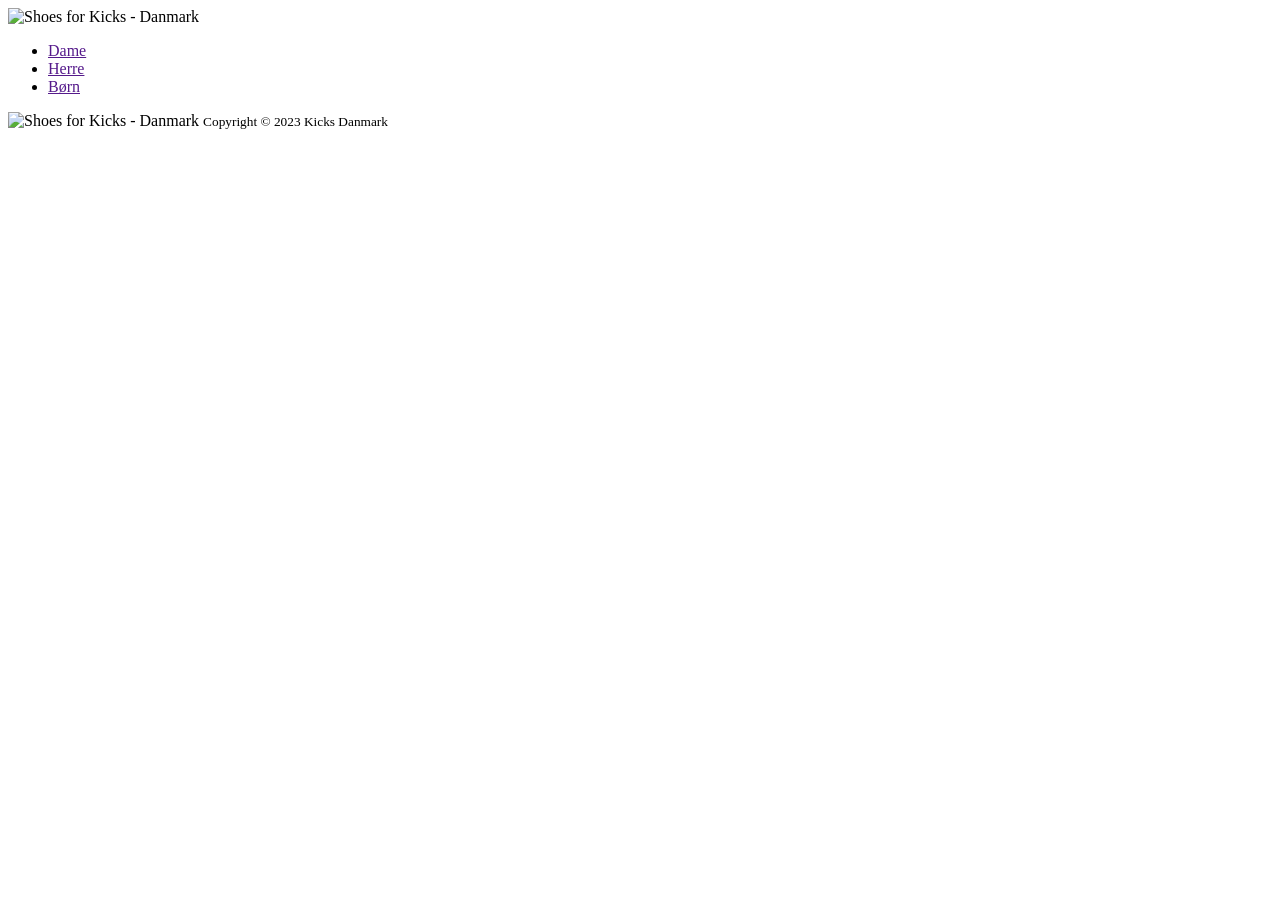
==== index.html @ 3fb7659e "file upload" ====
<!DOCTYPE html>
<html lang="da">

<head>
  <meta charset="UTF-8" />
  <meta name="viewport" content="width=device-width, initial-scale=1.0" />
  <title>Sko & Tricks</title>
  <link rel="stylesheet" href="style.css" />
</head>

<body>
  <header>
    <a><img src="" alt="Shoes for Kicks - Danmark" /></a>
    <nav>
      <ul>
        <li><a href="">Dame</a></li>
        <li><a href="">Herre</a></li>
        <li><a href="">Børn</a></li>
      </ul>
    </nav>
  </header>
  <main></main>
  <footer>
    <img 
      src="" 
      alt="Shoes for Kicks - Danmark" 
    />
    <small>Copyright © 2023 Kicks Danmark</small>
  </footer>
</body>

</html>
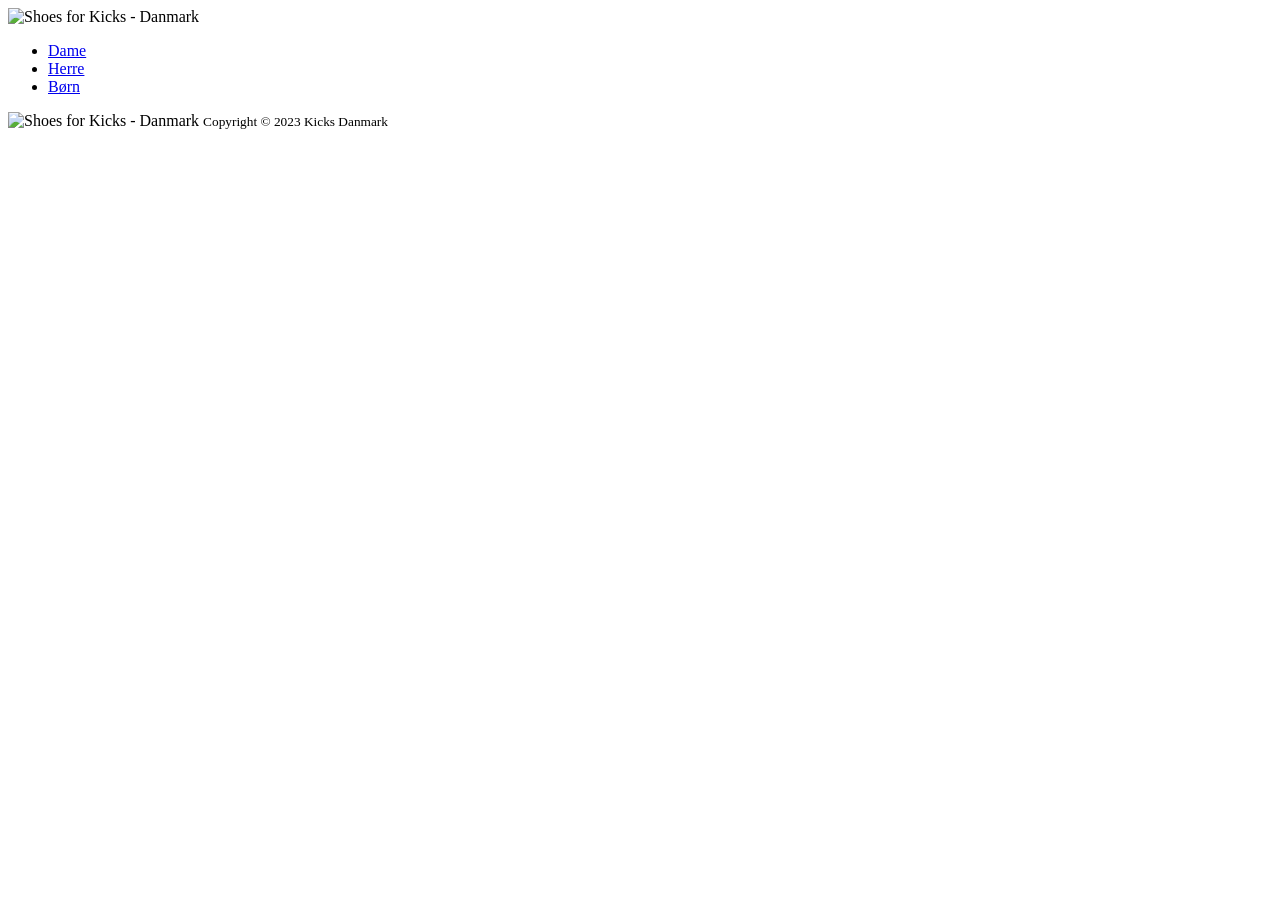
==== commit c0fb4084: "yes" ====
--- a/index.html
+++ b/index.html
@@ -13,9 +13,9 @@
     <a><img src="" alt="Shoes for Kicks - Danmark" /></a>
     <nav>
       <ul>
-        <li><a href="">Dame</a></li>
-        <li><a href="">Herre</a></li>
-        <li><a href="">Børn</a></li>
+        <li><a href="dame.html">Dame</a></li>
+        <li><a href="herre.html">Herre</a></li>
+        <li><a href="barn.html">Børn</a></li>
       </ul>
     </nav>
   </header>
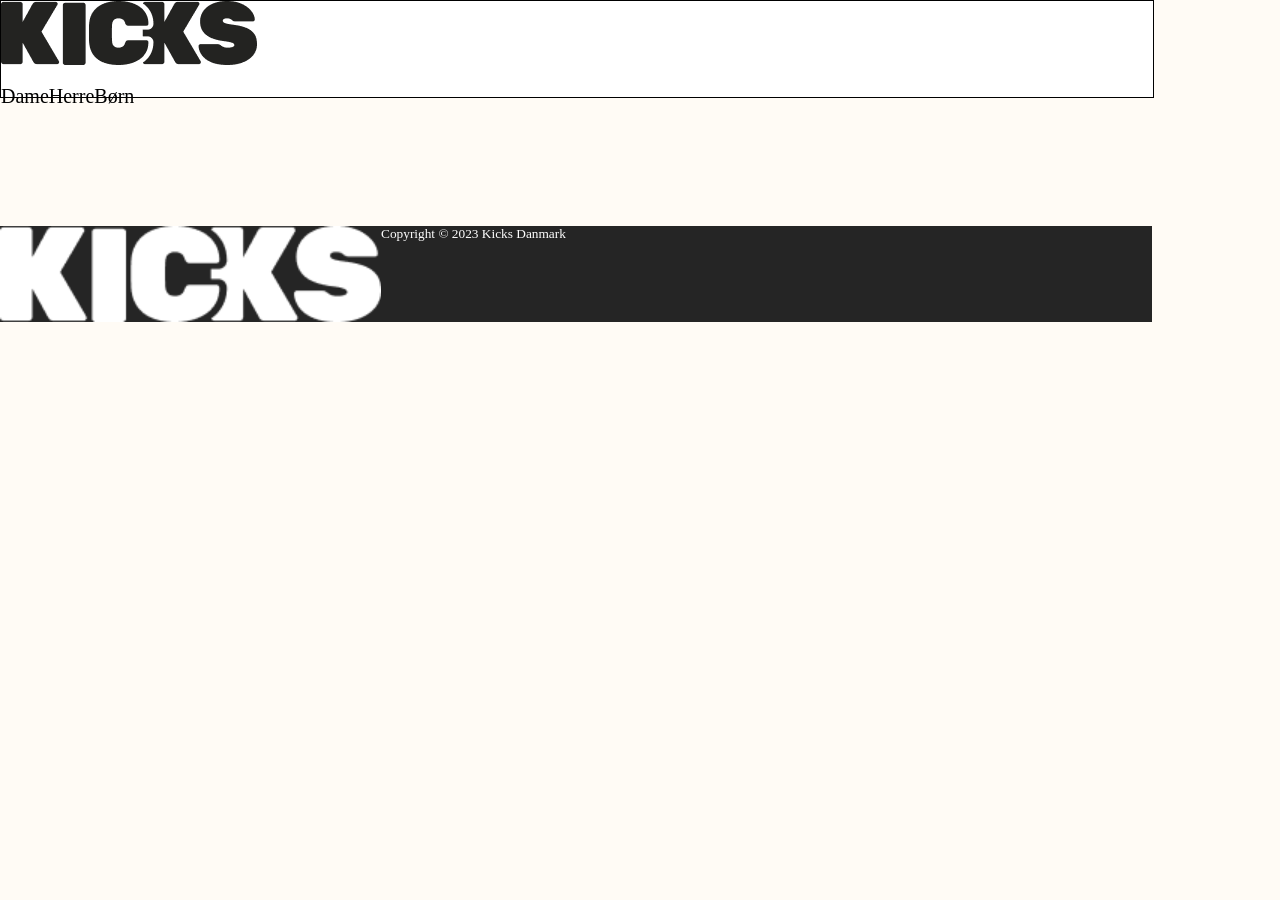
==== commit 8494d0d4: "tired af ngl" ====
--- a/index.html
+++ b/index.html
@@ -5,12 +5,12 @@
   <meta charset="UTF-8" />
   <meta name="viewport" content="width=device-width, initial-scale=1.0" />
   <title>Sko & Tricks</title>
-  <link rel="stylesheet" href="style.css" />
+  <link rel="stylesheet" href="/styles/style.css" />
 </head>
 
 <body>
   <header>
-    <a><img src="" alt="Shoes for Kicks - Danmark" /></a>
+    <a><img src="billeder/kicks_logo_black.png" alt="Shoes for Kicks - Danmark" /></a>
     <nav>
       <ul>
         <li><a href="dame.html">Dame</a></li>
@@ -22,7 +22,7 @@
   <main></main>
   <footer>
     <img 
-      src="" 
+      src="billeder/kicks_logo_white.png" 
       alt="Shoes for Kicks - Danmark" 
     />
     <small>Copyright © 2023 Kicks Danmark</small>
--- a/styles/style.css
+++ b/styles/style.css
@@ -0,0 +1,88 @@
+/* #region Variables */
+
+:root {
+    --body-bg-color: rgb(255, 251, 245);
+    --header-bg-color: white;
+    --primary-text-color: black;
+    --footer-bg-color: rgb(37, 37, 37);
+    --footer-text-color: white;
+}
+
+/* #endregion */
+
+
+/* #region Resets */
+
+body {
+    background-color: var(--body-bg-color);
+    margin: 0;
+    box-sizing: border-box;
+    /* width: 100%; */
+}
+
+/* #endregion */
+
+
+/* Text */
+
+h1, p {
+    color: var(--primary-text-color);
+}
+
+
+
+/* Layout */
+
+header {
+    background-color: var(--header-bg-color);
+    border: solid 1px black;
+    width: 90%;
+    height: 6em;
+}
+
+header nav {
+    width: 74em;
+    margin: 0 auto;
+}
+
+main {
+    max-width: 74em;
+    margin: 0 auto;
+    padding: 4em 0;
+}
+
+footer {
+    background-color: var(--footer-bg-color);
+    color: var(--footer-text-color);
+    height: 6em;
+    width: 90%;
+    display: flex;
+}
+
+
+
+/* #region Navigation */
+
+nav ul {
+    padding: 0;
+    list-style: none;
+    display: flex;
+}
+
+nav img {
+    margin: 1.25em 0;
+}
+
+nav li a {
+    font-size: 1.25em;
+    text-decoration: none;
+    color: var(--primary-text-color);
+}
+
+/* #endregion */
+
+
+/* Main content */
+
+
+/* Footer content */
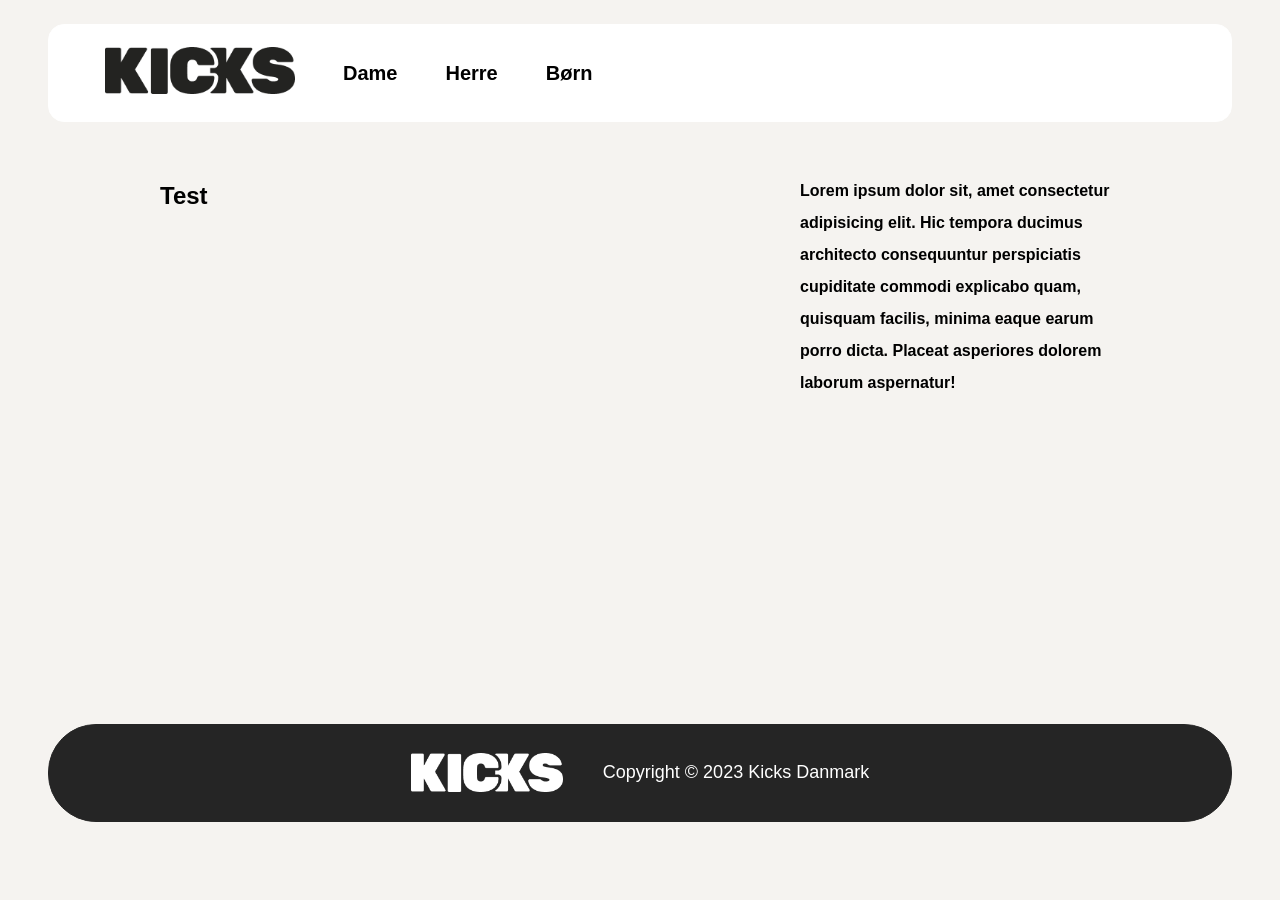
==== commit ff1ea197: "testing grid" ====
--- a/index.html
+++ b/index.html
@@ -19,7 +19,23 @@
       </ul>
     </nav>
   </header>
-  <main></main>
+  <main>
+    <article>
+      <section>
+        <h2>Test</h2>
+        <p>
+          Lorem ipsum dolor sit, amet consectetur adipisicing elit. 
+          Hic tempora ducimus architecto consequuntur perspiciatis 
+          cupiditate commodi explicabo quam, quisquam facilis, 
+          minima eaque earum porro dicta. Placeat asperiores 
+          dolorem laborum aspernatur!
+        </p>
+      </section>
+      <figure>
+        <!-- <img src="billeder/hero.png" alt=""> -->
+      </figure>
+    </article>
+  </main>
   <footer>
     <img 
       src="billeder/kicks_logo_white.png" 
--- a/styles/style.css
+++ b/styles/style.css
@@ -1,8 +1,9 @@
 /* #region Variables */
 
 :root {
-    --body-bg-color: rgb(255, 251, 245);
+    --body-bg-color: rgba(238, 235, 229, 0.562);
     --header-bg-color: white;
+    --products-bg-color: white;
     --primary-text-color: black;
     --footer-bg-color: rgb(37, 37, 37);
     --footer-text-color: white;
@@ -17,7 +18,13 @@
     background-color: var(--body-bg-color);
     margin: 0;
     box-sizing: border-box;
-    /* width: 100%; */
+}
+
+h1, p, a, ul {
+    margin: 0;
+    padding: 0;
+    list-style: none;
+    text-decoration: none;
 }
 
 /* #endregion */
@@ -25,64 +32,119 @@
 
 /* Text */
 
+html {
+    font-family:Arial, Helvetica, sans-serif;
+}
+
 h1, p {
     color: var(--primary-text-color);
 }
 
+h1 {
+    font-size: 2.8em;
+    line-height: 2.5em;
+}
+
+p {
+    font-weight: bolder;
+    line-height: 2em;
+    margin-top: 0.8em;
+}
+
+b {
+    font-weight: normal;
+}
+
+a {
+    color: var(--primary-text-color);
+    font-weight: bold;
+    font-size: 1.25em;
+}
+
+small {
+    font-size: large;
+}
 
 
-/* Layout */
+/* #region Header, Footer & Navigation */
+
+header, footer {
+    height: 6em;
+    margin: 1.5em 3em;
+    display: flex;
+    align-items: center;
+}
 
 header {
     background-color: var(--header-bg-color);
-    border: solid 1px black;
-    width: 90%;
-    height: 6em;
+    border: solid 1px var(--header-bg-color);
+    border-radius: 1em;
+    padding-left: 3.5em;
+    gap: 3em;
 }
 
-header nav {
-    width: 74em;
-    margin: 0 auto;
+header img,
+footer img {
+    width: 9.5em;
+    height: auto;
 }
 
-main {
-    max-width: 74em;
-    margin: 0 auto;
-    padding: 4em 0;
+nav ul {
+    display: flex;
+    /* justify-content: flex-start; */
+    gap: 3em;
 }
 
 footer {
     background-color: var(--footer-bg-color);
     color: var(--footer-text-color);
-    height: 6em;
-    width: 90%;
-    display: flex;
-}
-
-
-
-/* #region Navigation */
-
-nav ul {
-    padding: 0;
-    list-style: none;
-    display: flex;
-}
-
-nav img {
-    margin: 1.25em 0;
-}
-
-nav li a {
-    font-size: 1.25em;
-    text-decoration: none;
-    color: var(--primary-text-color);
+    justify-content: center;
+    border: solid 1px var(--footer-bg-color);
+    border-radius: 3em;
+    padding: 0 20em;
+    gap: 2.5em;
 }
 
 /* #endregion */
 
 
+
 /* Main content */
 
+main {
+    margin: 0 10em;
+    display: flex;
+    flex-direction: column;
+    align-items: center;
+    padding: 1em 0 2em 0;
+}
 
-/* Footer content */
+.article_wrapper {
+    display: grid;
+    grid-template-columns: 1fr 1fr 1fr;
+    gap: 2em 1em;
+}
+
+article {
+    display: flex;
+    flex-direction: column;
+    justify-content: space-between;
+    /* height: auto;
+    width: 100%; */
+}
+
+.product_container {
+    border: solid 1px var(--products-bg-color);
+    border-radius: 1em;
+    background-color: var(--products-bg-color);
+    width: 20em;
+    height: 20em;
+    display: grid;
+    place-items: center;
+}
+
+section {
+    display: grid;
+    grid-template-columns: 1fr .5fr;
+    grid-template-rows: 1fr 1fr;
+}
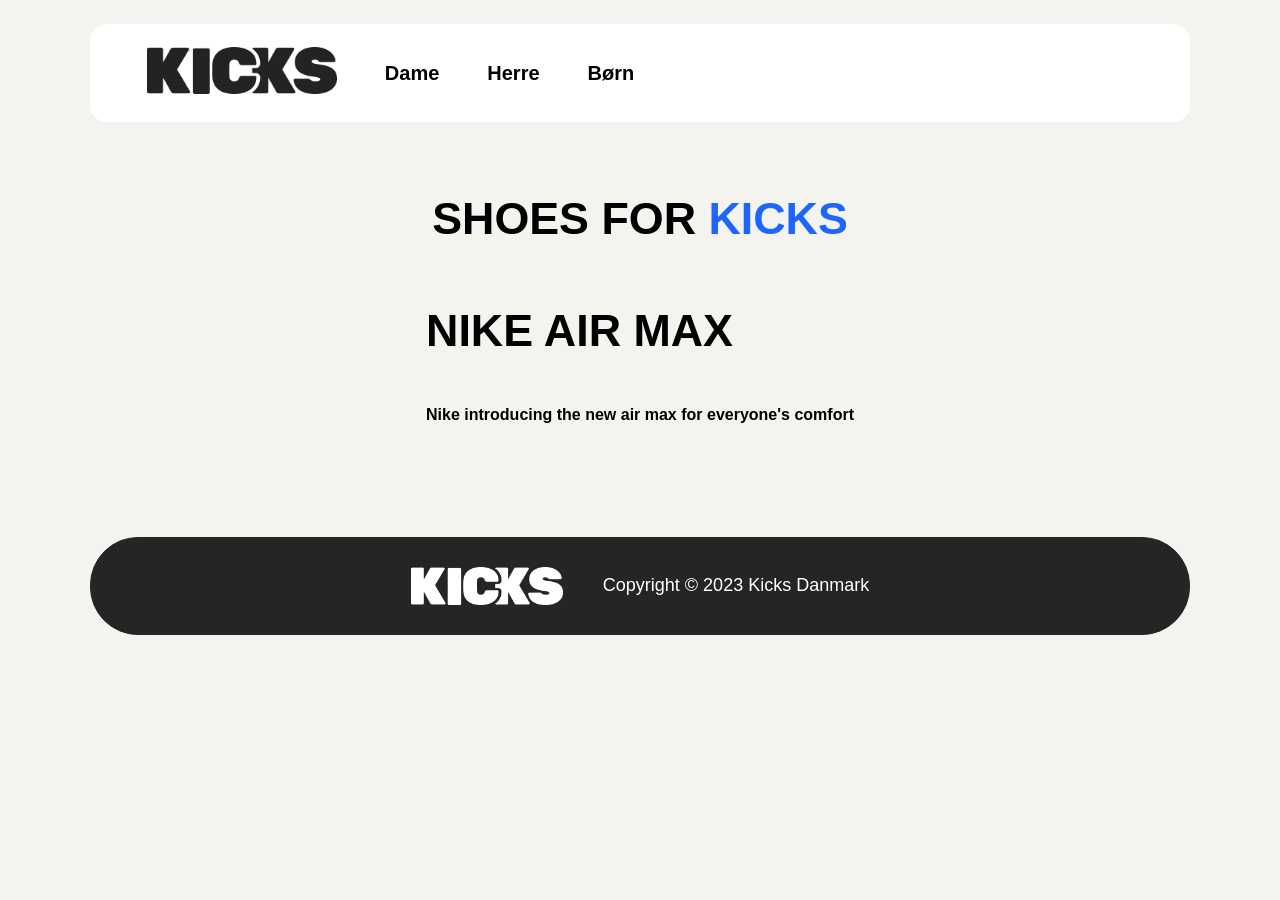
==== commit 7edb11ab: "tired ngl" ====
--- a/index.html
+++ b/index.html
@@ -9,40 +9,39 @@
 </head>
 
 <body>
-  <header>
-    <a><img src="billeder/kicks_logo_black.png" alt="Shoes for Kicks - Danmark" /></a>
-    <nav>
-      <ul>
-        <li><a href="dame.html">Dame</a></li>
-        <li><a href="herre.html">Herre</a></li>
-        <li><a href="barn.html">Børn</a></li>
-      </ul>
-    </nav>
-  </header>
-  <main>
-    <article>
-      <section>
-        <h2>Test</h2>
-        <p>
-          Lorem ipsum dolor sit, amet consectetur adipisicing elit. 
-          Hic tempora ducimus architecto consequuntur perspiciatis 
-          cupiditate commodi explicabo quam, quisquam facilis, 
-          minima eaque earum porro dicta. Placeat asperiores 
-          dolorem laborum aspernatur!
-        </p>
-      </section>
-      <figure>
-        <!-- <img src="billeder/hero.png" alt=""> -->
-      </figure>
-    </article>
-  </main>
-  <footer>
-    <img 
-      src="billeder/kicks_logo_white.png" 
-      alt="Shoes for Kicks - Danmark" 
-    />
-    <small>Copyright © 2023 Kicks Danmark</small>
-  </footer>
+  <div class="div_wrapper">
+    <header>
+      <a><img src="billeder/kicks_logo_black.png" alt="Shoes for Kicks - Danmark" /></a>
+      <nav>
+        <ul>
+          <li><a href="dame.html">Dame</a></li>
+          <li><a href="herre.html">Herre</a></li>
+          <li><a href="barn.html">Børn</a></li>
+        </ul>
+      </nav>
+    </header>
+    <main>
+      <h1>SHOES FOR <span>KICKS</span></h1>
+      <div class="article_wrapper article_wrapper_index">
+        <article>
+          <section>
+            <h1>NIKE AIR MAX</h1>
+            <p>Nike introducing the new air max for everyone's comfort</p>
+          </section>
+          <figure class="air_max_container">
+            <img src="billeder/hero.png" alt="">
+          </figure>
+        </article>
+      </div>
+    </main>
+    <footer>
+      <img 
+        src="billeder/kicks_logo_white.png" 
+        alt="Shoes for Kicks - Danmark" 
+      />
+      <small>Copyright © 2023 Kicks Danmark</small>
+    </footer>
+  </div>
 </body>
 
 </html>
--- a/styles/style.css
+++ b/styles/style.css
@@ -7,6 +7,7 @@
     --primary-text-color: black;
     --footer-bg-color: rgb(37, 37, 37);
     --footer-text-color: white;
+    --span-text-color:rgb(29, 101, 255);
 }
 
 /* #endregion */
@@ -14,10 +15,18 @@
 
 /* #region Resets */
 
+html {
+    font-family:Arial, Helvetica, sans-serif;
+    background-color: var(--body-bg-color);
+    display: grid;
+    grid-template-columns: 1fr;
+    place-items: center;
+}
+
 body {
-    background-color: var(--body-bg-color);
+    box-sizing: border-box;
     margin: 0;
-    box-sizing: border-box;
+    max-width: 98%;
 }
 
 h1, p, a, ul {
@@ -32,9 +41,7 @@
 
 /* Text */
 
-html {
-    font-family:Arial, Helvetica, sans-serif;
-}
+
 
 h1, p {
     color: var(--primary-text-color);
@@ -79,7 +86,7 @@
     background-color: var(--header-bg-color);
     border: solid 1px var(--header-bg-color);
     border-radius: 1em;
-    padding-left: 3.5em;
+    padding: 0 3.5em;
     gap: 3em;
 }
 
@@ -125,6 +132,7 @@
     gap: 2em 1em;
 }
 
+
 article {
     display: flex;
     flex-direction: column;
@@ -143,8 +151,17 @@
     place-items: center;
 }
 
-section {
-    display: grid;
-    grid-template-columns: 1fr .5fr;
-    grid-template-rows: 1fr 1fr;
-}+/* index.html specific styling */
+
+.article_wrapper_index {
+    grid-template-columns: 1fr;
+}
+
+figure img {
+    width: 100%;
+}
+
+span {
+    color: var(--span-text-color);
+}
+
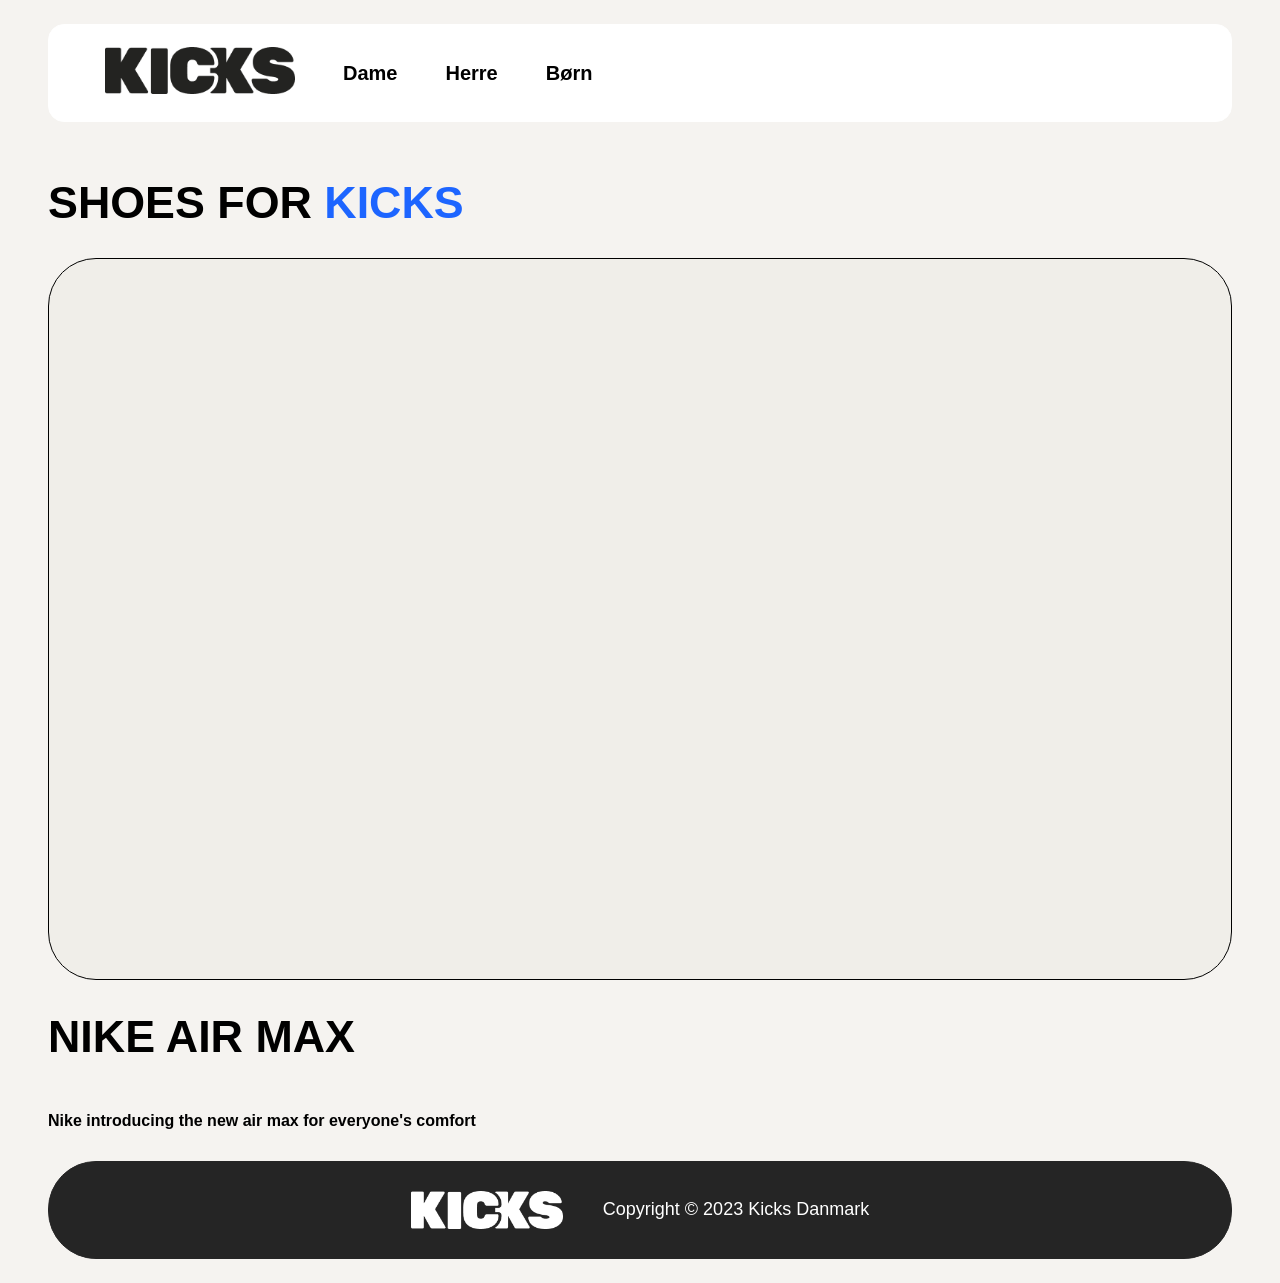
==== commit a9eae979: "tired ngl" ====
--- a/index.html
+++ b/index.html
@@ -5,11 +5,10 @@
   <meta charset="UTF-8" />
   <meta name="viewport" content="width=device-width, initial-scale=1.0" />
   <title>Sko & Tricks</title>
-  <link rel="stylesheet" href="/styles/style.css" />
+  <link rel="stylesheet" href="/styles/index-style.css" />
 </head>
 
 <body>
-  <div class="div_wrapper">
     <header>
       <a><img src="billeder/kicks_logo_black.png" alt="Shoes for Kicks - Danmark" /></a>
       <nav>
@@ -21,16 +20,16 @@
       </nav>
     </header>
     <main>
-      <h1>SHOES FOR <span>KICKS</span></h1>
-      <div class="article_wrapper article_wrapper_index">
+      <h1 class="test">SHOES FOR <span>KICKS</span></h1>
+      <div class="article_wrapper">
         <article>
-          <section>
+          <div class="hero_container">
+            <img src="" alt="">
+          </div>
+          <div>
             <h1>NIKE AIR MAX</h1>
             <p>Nike introducing the new air max for everyone's comfort</p>
-          </section>
-          <figure class="air_max_container">
-            <img src="billeder/hero.png" alt="">
-          </figure>
+          </div>
         </article>
       </div>
     </main>
@@ -41,7 +40,6 @@
       />
       <small>Copyright © 2023 Kicks Danmark</small>
     </footer>
-  </div>
 </body>
 
 </html>
--- a/styles/index-style.css
+++ b/styles/index-style.css
@@ -0,0 +1,175 @@
+/* #region Variables */
+
+:root {
+    --body-bg-color: rgba(238, 235, 229, 0.562);
+    --header-bg-color: white;
+    --products-bg-color: white;
+    --primary-text-color: black;
+    --footer-bg-color: rgb(37, 37, 37);
+    --footer-text-color: white;
+    --span-text-color:rgb(29, 101, 255);
+}
+
+/* #endregion */
+
+
+/* #region Resets */
+
+html {
+    font-family:Arial, Helvetica, sans-serif;
+    background-color: var(--body-bg-color);
+/*     display: grid;
+    grid-template-columns: 1fr;
+    place-items: center; */
+}
+
+body {
+    /* box-sizing: border-box; */
+    /* max-width: 98%; */
+    margin: 0 3em;
+}
+
+h1, p, a, ul, figure {
+    margin: 0;
+    padding: 0;
+    list-style: none;
+    text-decoration: none;
+}
+
+/* #endregion */
+
+
+/* Text */
+
+
+
+h1, p {
+    color: var(--primary-text-color);
+}
+
+h1 {
+    font-size: 2.8em;
+    line-height: 2.5em;
+}
+
+p {
+    font-weight: bolder;
+    line-height: 2em;
+    margin-top: 0.8em;
+}
+
+b {
+    font-weight: normal;
+}
+
+a {
+    color: var(--primary-text-color);
+    font-weight: bold;
+    font-size: 1.25em;
+}
+
+small {
+    font-size: large;
+}
+
+
+/* #region Header, Footer & Navigation */
+
+header, footer {
+    height: 6em;
+    margin: 1.5em 0;
+    display: flex;
+    align-items: center;
+}
+
+header {
+    background-color: var(--header-bg-color);
+    border: solid 1px var(--header-bg-color);
+    border-radius: 1em;
+    padding: 0 3.5em;
+    gap: 3em;
+}
+
+header img,
+footer img {
+    width: 9.5em;
+    height: auto;
+}
+
+nav ul {
+    display: flex;
+    /* justify-content: flex-start; */
+    gap: 3em;
+}
+
+footer {
+    background-color: var(--footer-bg-color);
+    color: var(--footer-text-color);
+    justify-content: center;
+    border: solid 1px var(--footer-bg-color);
+    border-radius: 3em;
+    padding: 0 20em;
+    gap: 2.5em;
+}
+
+/* #endregion */
+
+
+
+/* Main content */
+
+main {
+    display: flex;
+    flex-direction: column;
+    /* width: 100%; */
+}
+
+.hero_container {
+    border: solid 1px black;
+    border-radius: 3em;
+    background-color: var(--body-bg-color);
+    height: 45em;
+}
+
+
+
+
+
+
+span {
+    color: var(--span-text-color);
+}
+
+/* 
+figure img {
+    border-radius: 3em;
+    width: 100%;
+    height: 100%;
+    background-origin: border-box;
+    background-clip: border-box;
+} */
+
+
+
+/* .article_wrapper {
+    display: grid;
+    grid-template-columns: 1fr;
+    gap: 2em 1em;
+} */
+
+
+/* article {
+    display: flex;
+    flex-direction: column;
+    justify-content: space-between;
+} */
+
+/* .product_container {
+    border: solid 1px var(--products-bg-color);
+    border-radius: 1em;
+    background-color: var(--products-bg-color);
+    width: 20em;
+    height: 20em;
+    display: grid;
+    place-items: center;
+} */
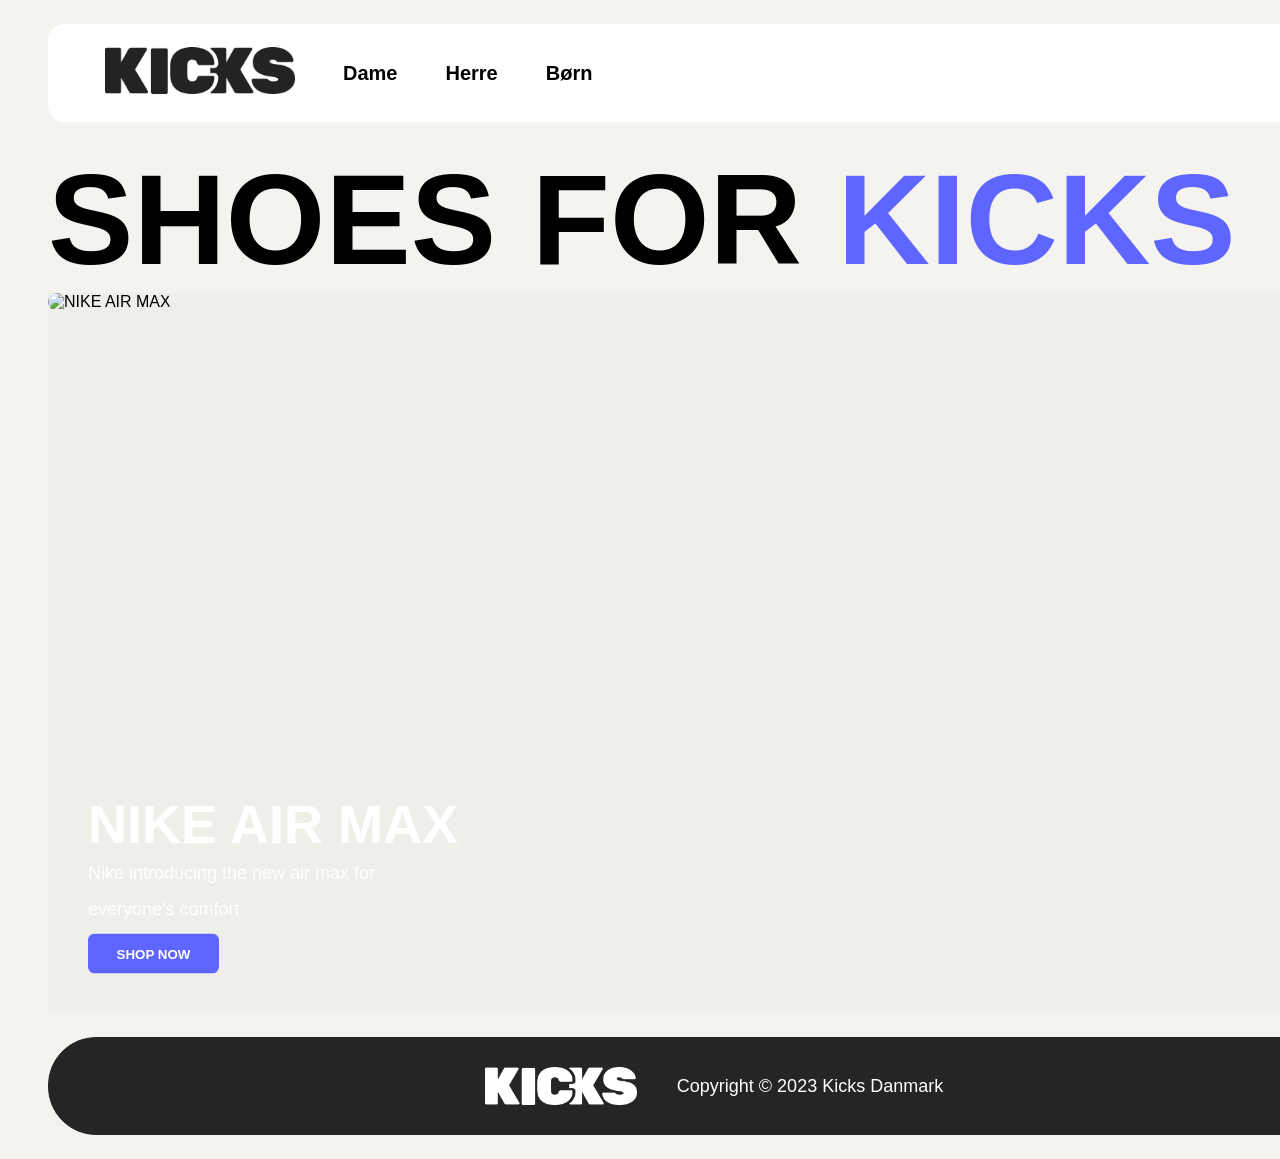
==== commit 4b38cddc: "style changes" ====
--- a/index.html
+++ b/index.html
@@ -9,6 +9,7 @@
 </head>
 
 <body>
+  <div id="wrapper">
     <header>
       <a><img src="billeder/kicks_logo_black.png" alt="Shoes for Kicks - Danmark" /></a>
       <nav>
@@ -20,15 +21,16 @@
       </nav>
     </header>
     <main>
-      <h1 class="test">SHOES FOR <span>KICKS</span></h1>
+      <h1 class="index_h1">SHOES FOR <span>KICKS</span></h1>
       <div class="article_wrapper">
         <article>
-          <div class="hero_container">
-            <img src="" alt="">
-          </div>
-          <div>
-            <h1>NIKE AIR MAX</h1>
-            <p>Nike introducing the new air max for everyone's comfort</p>
+          <div class="hero_container image_container">
+            <img src="billeder/hero.png" alt="NIKE AIR MAX">
+            <div class="overlay_text">
+              <h2>NIKE AIR MAX</h2>
+              <p>Nike introducing the new air max for everyone's comfort</p>
+              <button class="shop_now_button">SHOP NOW</button>
+            </div>
           </div>
         </article>
       </div>
@@ -40,6 +42,7 @@
       />
       <small>Copyright © 2023 Kicks Danmark</small>
     </footer>
+  </div>
 </body>
 
 </html>
--- a/styles/index-style.css
+++ b/styles/index-style.css
@@ -18,18 +18,13 @@
 html {
     font-family:Arial, Helvetica, sans-serif;
     background-color: var(--body-bg-color);
-/*     display: grid;
-    grid-template-columns: 1fr;
-    place-items: center; */
 }
 
 body {
-    /* box-sizing: border-box; */
-    /* max-width: 98%; */
-    margin: 0 3em;
-}
-
-h1, p, a, ul, figure {
+    margin: 0;
+}
+
+h1, h2, p, a, ul, figure {
     margin: 0;
     padding: 0;
     list-style: none;
@@ -38,6 +33,14 @@
 
 /* #endregion */
 
+#wrapper {
+    /* width: 1300; */
+    /* margin: 0 3em; */
+    /* min-width: 1300px; */
+    display: grid;
+    margin: 0 3em;
+    min-width: 1332px;
+}
 
 /* Text */
 
@@ -121,55 +124,78 @@
 main {
     display: flex;
     flex-direction: column;
-    /* width: 100%; */
 }
 
 .hero_container {
-    border: solid 1px black;
-    border-radius: 3em;
     background-color: var(--body-bg-color);
     height: 45em;
 }
 
-
-
-
-
-
-span {
-    color: var(--span-text-color);
-}
-
-/* 
-figure img {
+.hero_container img {
     border-radius: 3em;
     width: 100%;
     height: 100%;
     background-origin: border-box;
     background-clip: border-box;
-} */
-
-
-
-/* .article_wrapper {
-    display: grid;
-    grid-template-columns: 1fr;
-    gap: 2em 1em;
-} */
-
-
-/* article {
+}
+
+.image_container {
+    position: relative;
+}
+
+.overlay_text {
+    position: absolute;
+    top: 82%;
+    left: 28%;
+    transform: translate(-50%, -50%);
+    padding: 1em;
+    font-size: 18px;
+    /* text-align: center; */
+    /* border: solid 1px red; */
+    width: 50%;
     display: flex;
     flex-direction: column;
-    justify-content: space-between;
-} */
-
-/* .product_container {
-    border: solid 1px var(--products-bg-color);
-    border-radius: 1em;
-    background-color: var(--products-bg-color);
-    width: 20em;
-    height: 20em;
-    display: grid;
-    place-items: center;
-} */+    justify-content: center;
+    
+}
+
+.overlay_text h2,
+.overlay_text p {
+    color: white;
+    margin: 0;
+    /* margin-bottom: 5px; */
+    width: fit-content;
+    
+}
+
+.overlay_text h2 {
+    font-size: 3em;
+}
+
+.overlay_text p {
+    font-weight: lighter;
+    width: 50%;
+}
+
+.shop_now_button {
+    padding: .8em 2em;
+    border-radius: .5em;
+    border-color: rgba(255, 255, 255, 0);
+    background-color: rgb(94, 102, 255);
+    color: white;
+    font-weight: bold;
+    margin-top: .5em;
+    width: fit-content;
+}
+
+.index_h1 {
+    /* font-size: 5.5em; */
+    line-height: normal;
+    font-size: 10vw;
+
+}
+
+
+span {
+    color: rgb(94, 102, 255);
+}
